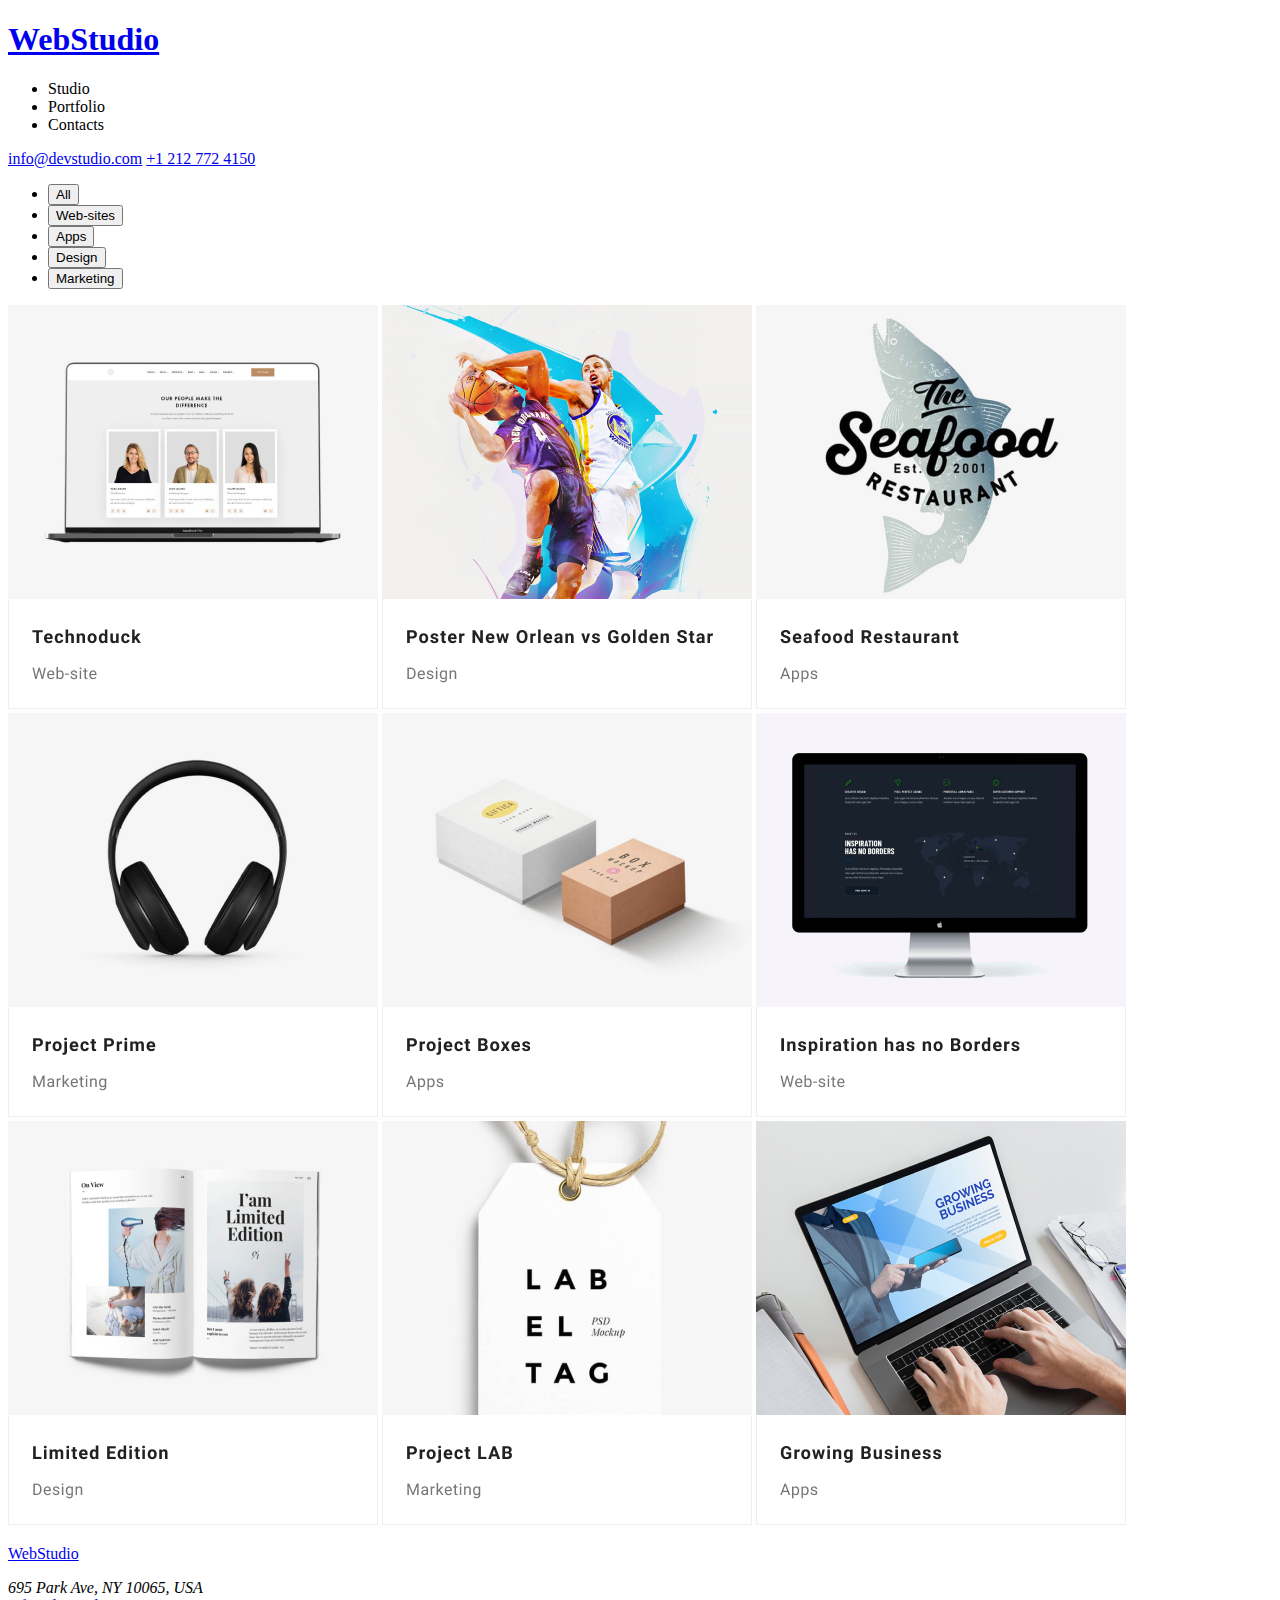
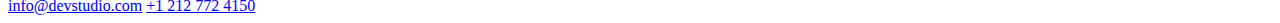
==== portofolio.html @ 5277d1cb "Homework 2" ====
<!DOCTYPE html>
<html lang="en">
  <head>
    <meta charset="UTF-8" />
    <meta name="viewport" content="width=device-width, initial-scale=1.0" />
    <title>Portfolio</title>
  </head>
  <body>
    <header>
      <h1>
        <a href="index.html">WebStudio</a>
      </h1>

      <nav>
        <ul>
          <li>Studio</li>
          <li>Portfolio</li>
          <li>Contacts</li>
        </ul>
      </nav>

      <a href="mailto:info@devstudio.com">info@devstudio.com</a>
      <a href="tel:+12127724150"> +1 212 772 4150 </a>
    </header>

    <section>
      <ul>
        <li><button>All</button></li>
        <li><button>Web-sites</button></li>
        <li><button>Apps</button></li>
        <li><button>Design</button></li>
        <li><button>Marketing</button></li>
      </ul>
    </section>

    <section>
      <img src="images/techoduckPhoto.jpg" alt="techonduck photo" />
      <img
        src="images/newOrleanVsGoldenState.jpg"
        alt="New Orlean vs Golden State photo"
      />
      <img src="images/seaFoodRestaurant.jpg" alt="sea food restaurant photo" />
      <br />
      <img src="images/projectPrimePhoto.jpg" alt="project prime photo" />
      <img src="images/projectBoxPhoto.jpg" alt="project box photo" />
      <img
        src="images/inspirationHasNoBorderPhoto.jpg"
        alt="inspiration border photo"
      />
      <br />
      <img src="images/limitedEditionPhoto.jpg" alt="limited edition photo" />
      <img src="images/projectLabPhoto.jpg" alt="project lab photo" />
      <img src="images/growingBusinessPhoto.jpg" alt="growing business photo" />
    </section>

    <footer>
      <p>
        <a href="index.html">WebStudio</a>
      </p>

      <address>695 Park Ave, NY 10065, USA</address>

      <a href="mailto:info@devstudio.com">info@devstudio.com</a>
      <a href="tel:+12127724150"> +1 212 772 4150 </a>
    </footer>
  </body>
</html>
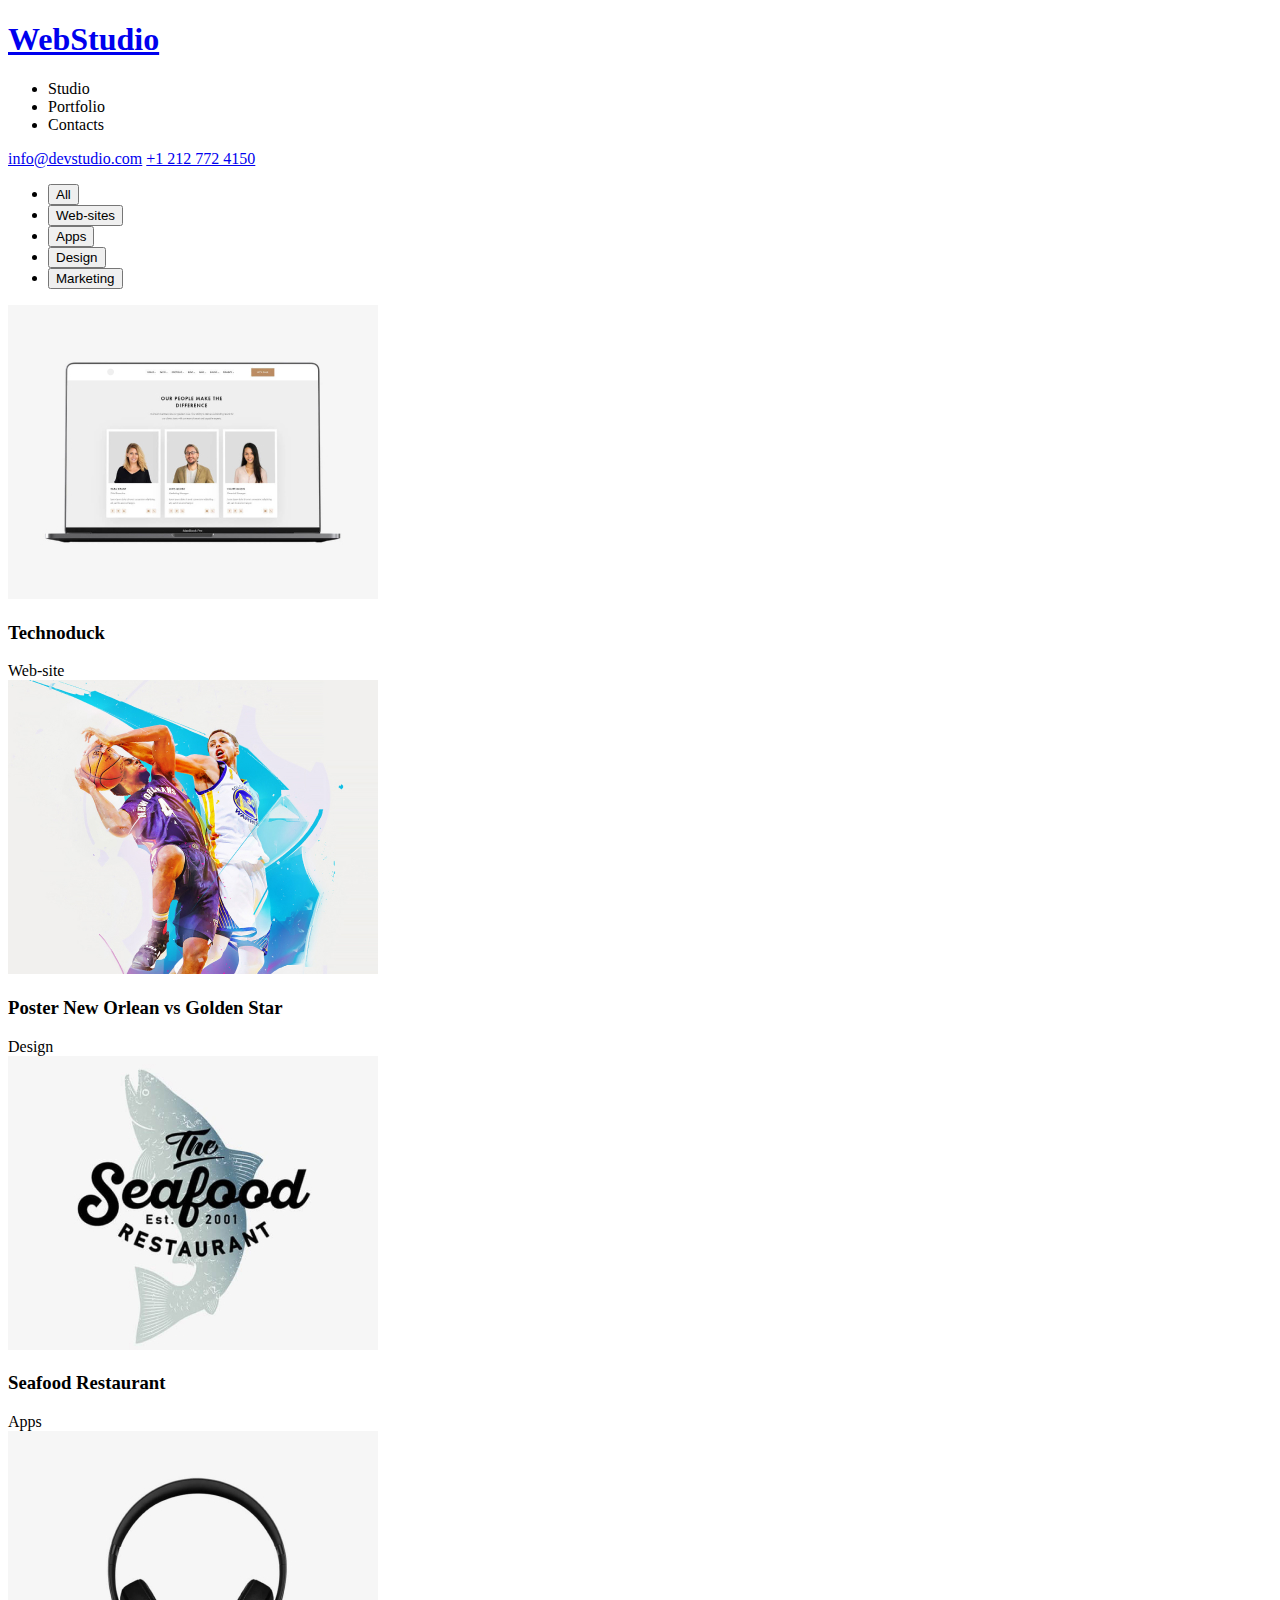
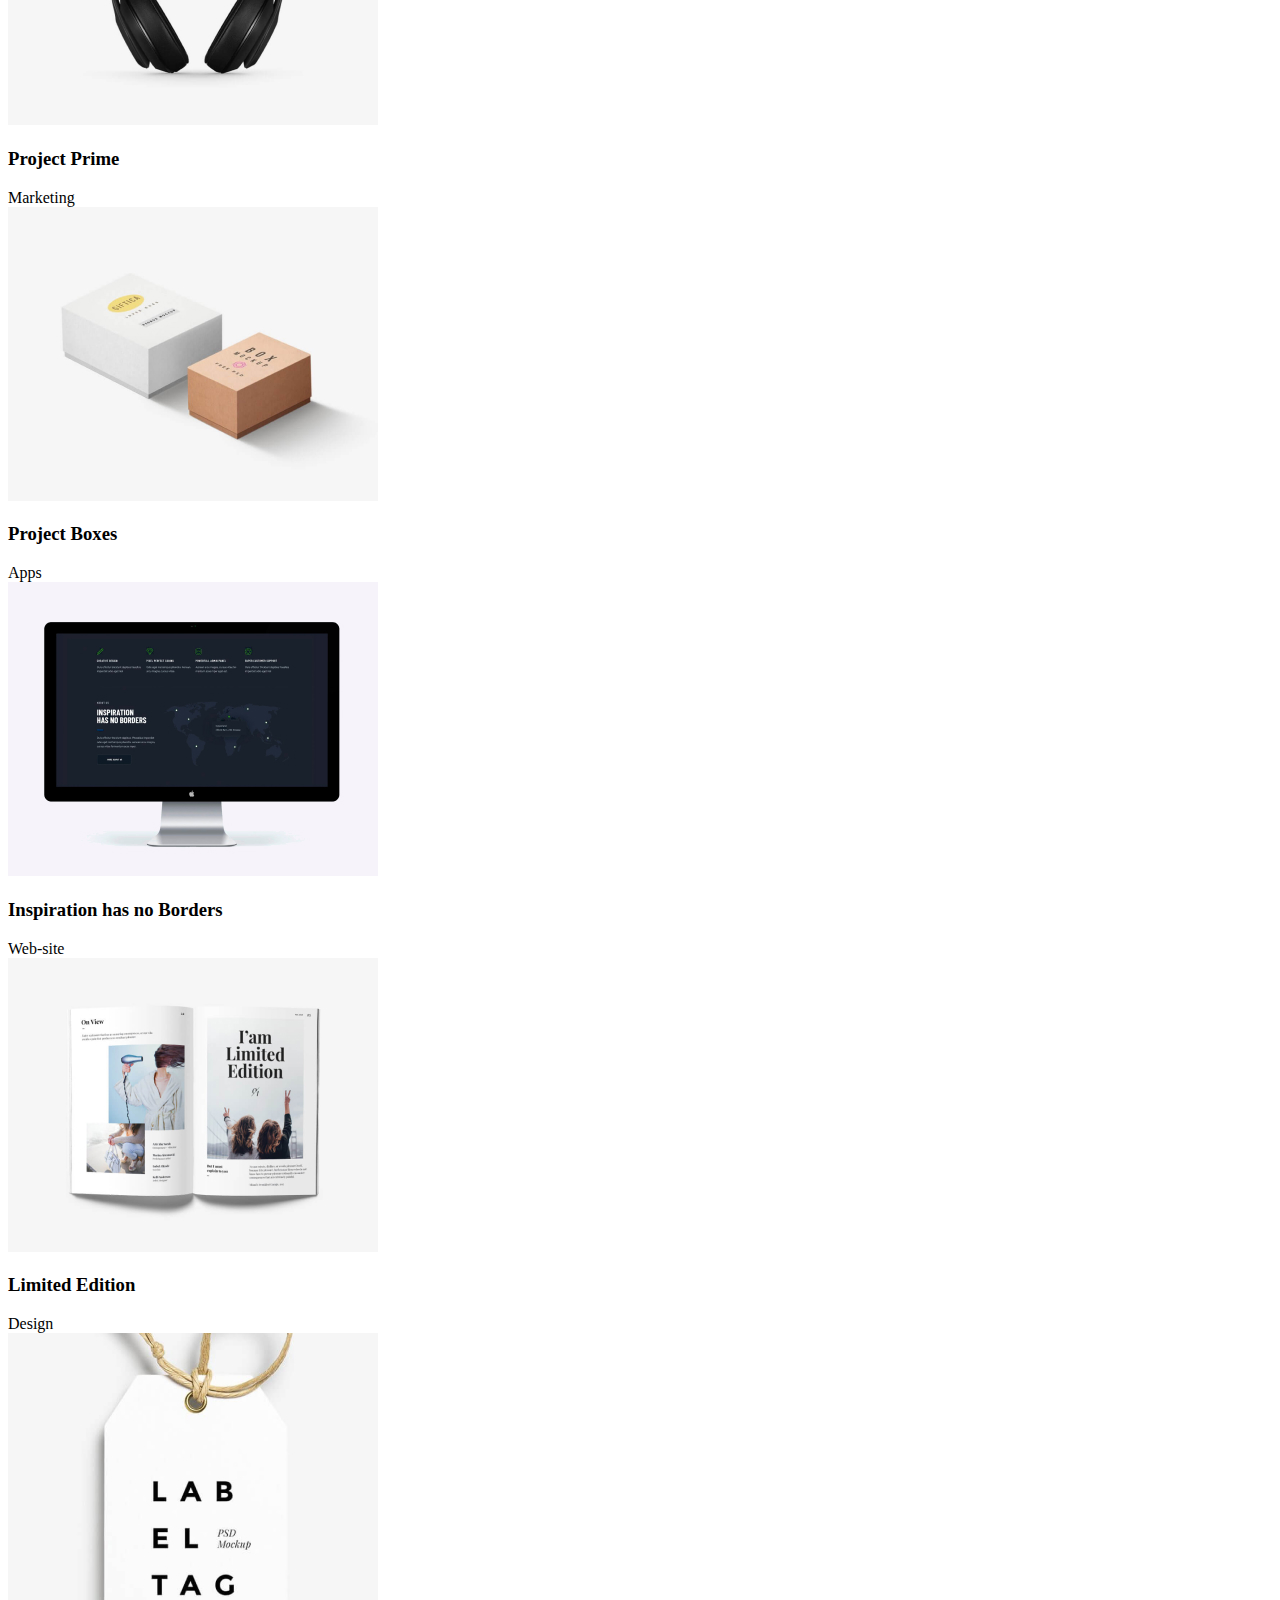
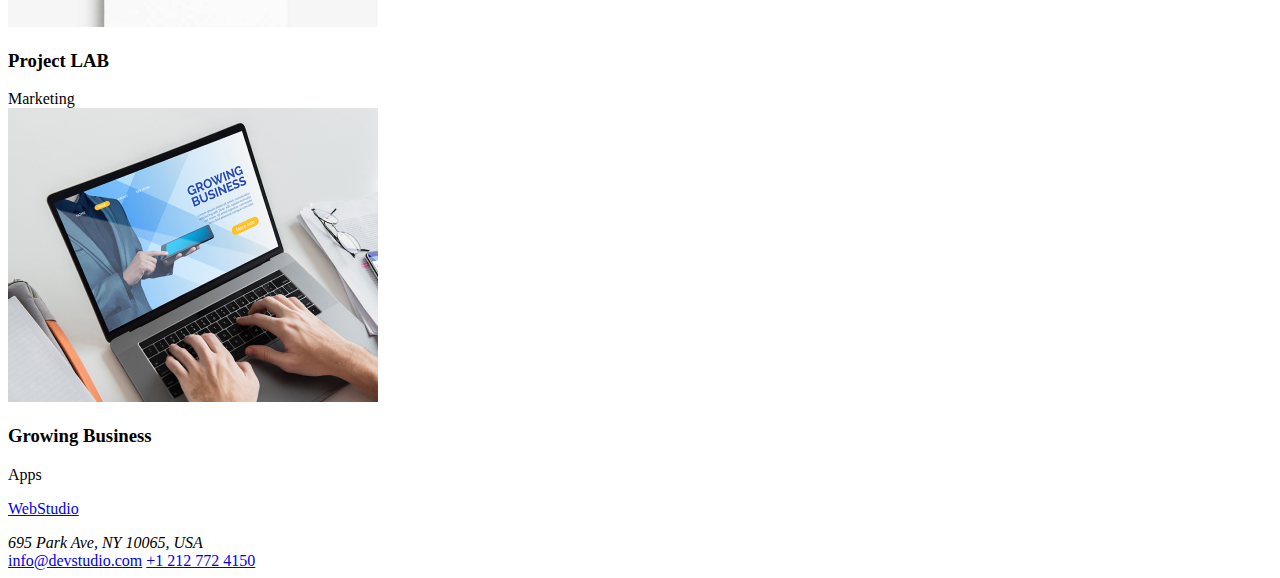
==== commit 17d1f5a9: "Update portofolio.html" ====
--- a/portofolio.html
+++ b/portofolio.html
@@ -35,22 +35,54 @@
 
     <section>
       <img src="images/techoduckPhoto.jpg" alt="techonduck photo" />
+      <h3>Technoduck</h3>
+      <span>Web-site</span>
+      <br />
+
       <img
         src="images/newOrleanVsGoldenState.jpg"
         alt="New Orlean vs Golden State photo"
       />
+      <h3>Poster New Orlean vs Golden Star</h3>
+      <span>Design</span>
+      <br />
+
       <img src="images/seaFoodRestaurant.jpg" alt="sea food restaurant photo" />
+      <h3>Seafood Restaurant</h3>
+      <span>Apps</span>
       <br />
+
       <img src="images/projectPrimePhoto.jpg" alt="project prime photo" />
+      <h3>Project Prime</h3>
+      <span>Marketing</span>
+      <br />
+
       <img src="images/projectBoxPhoto.jpg" alt="project box photo" />
+      <h3>Project Boxes</h3>
+      <span>Apps</span>
+      <br />
+
       <img
         src="images/inspirationHasNoBorderPhoto.jpg"
         alt="inspiration border photo"
       />
+      <h3>Inspiration has no Borders</h3>
+      <span>Web-site</span>
       <br />
+
       <img src="images/limitedEditionPhoto.jpg" alt="limited edition photo" />
+      <h3>Limited Edition</h3>
+      <span>Design</span>
+      <br />
+
       <img src="images/projectLabPhoto.jpg" alt="project lab photo" />
+      <h3>Project LAB</h3>
+      <span>Marketing</span>
+      <br />
+
       <img src="images/growingBusinessPhoto.jpg" alt="growing business photo" />
+      <h3>Growing Business</h3>
+      <span>Apps</span>
     </section>
 
     <footer>
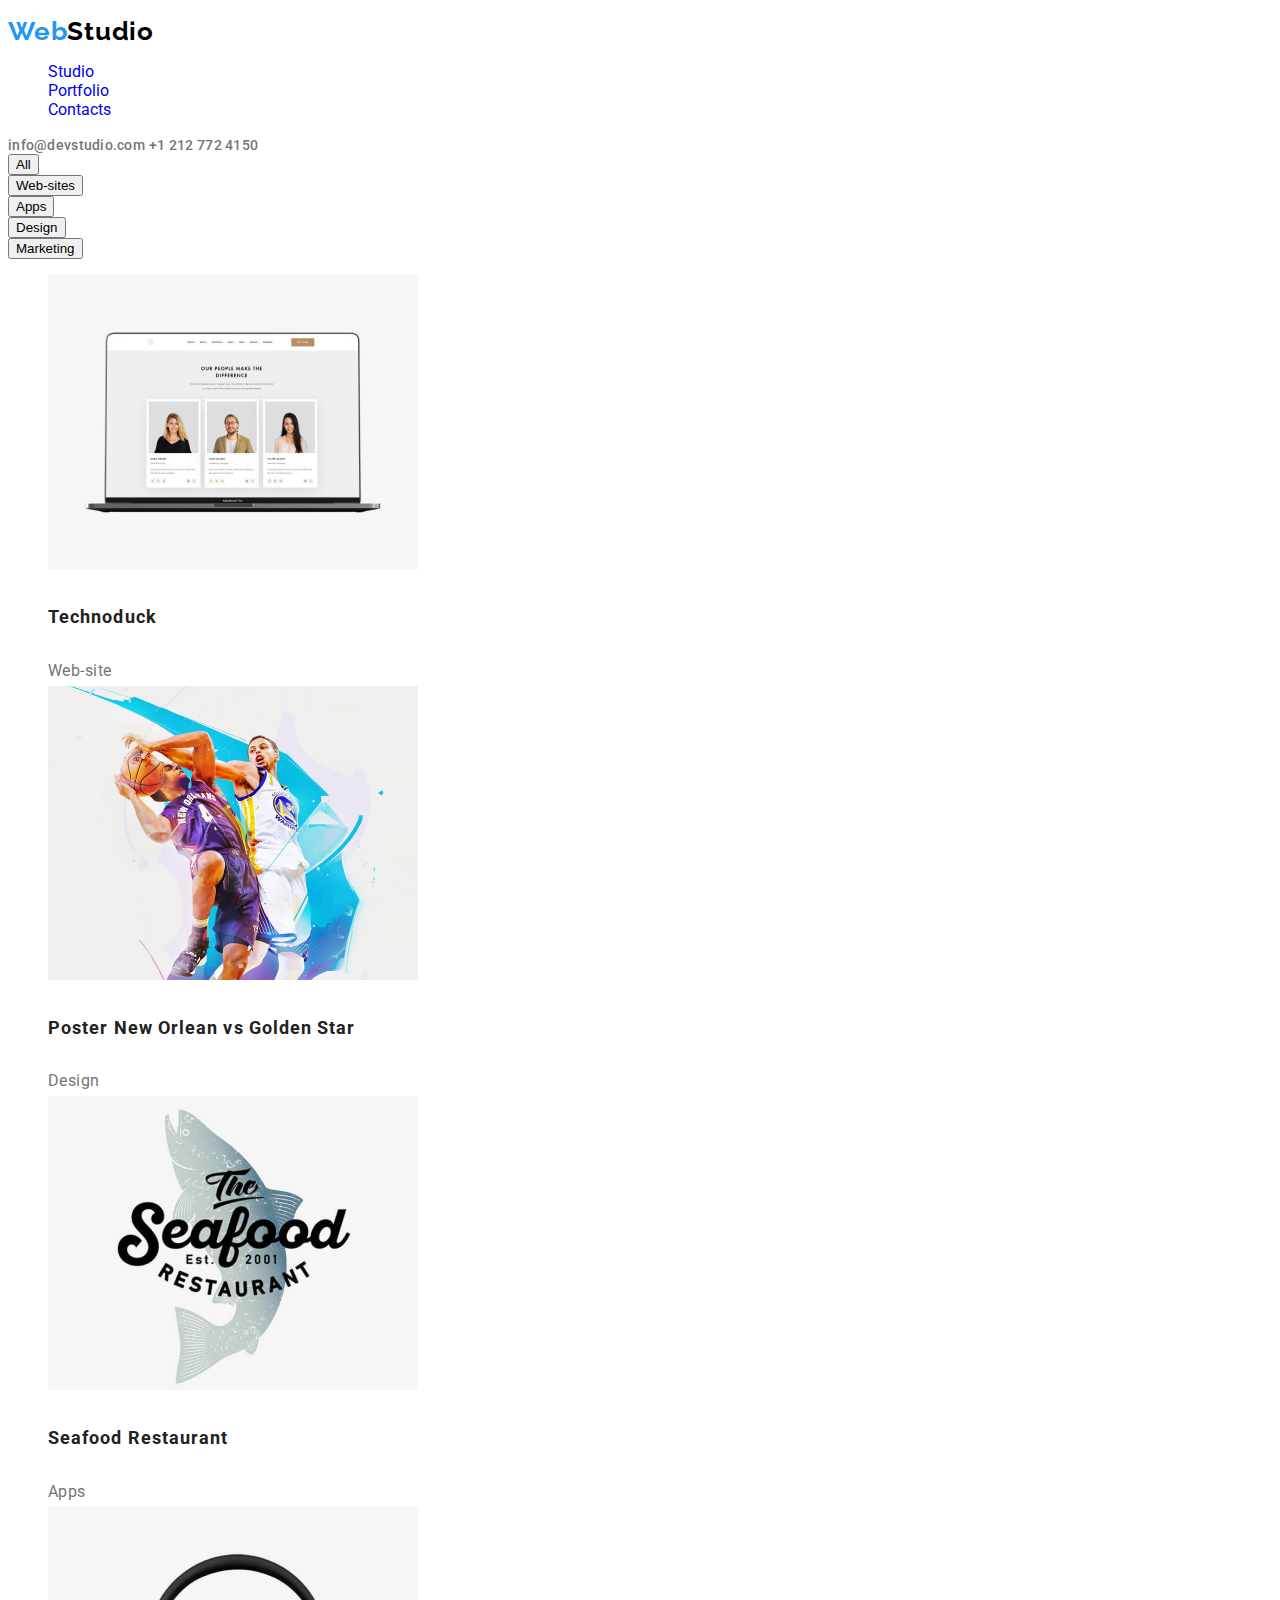
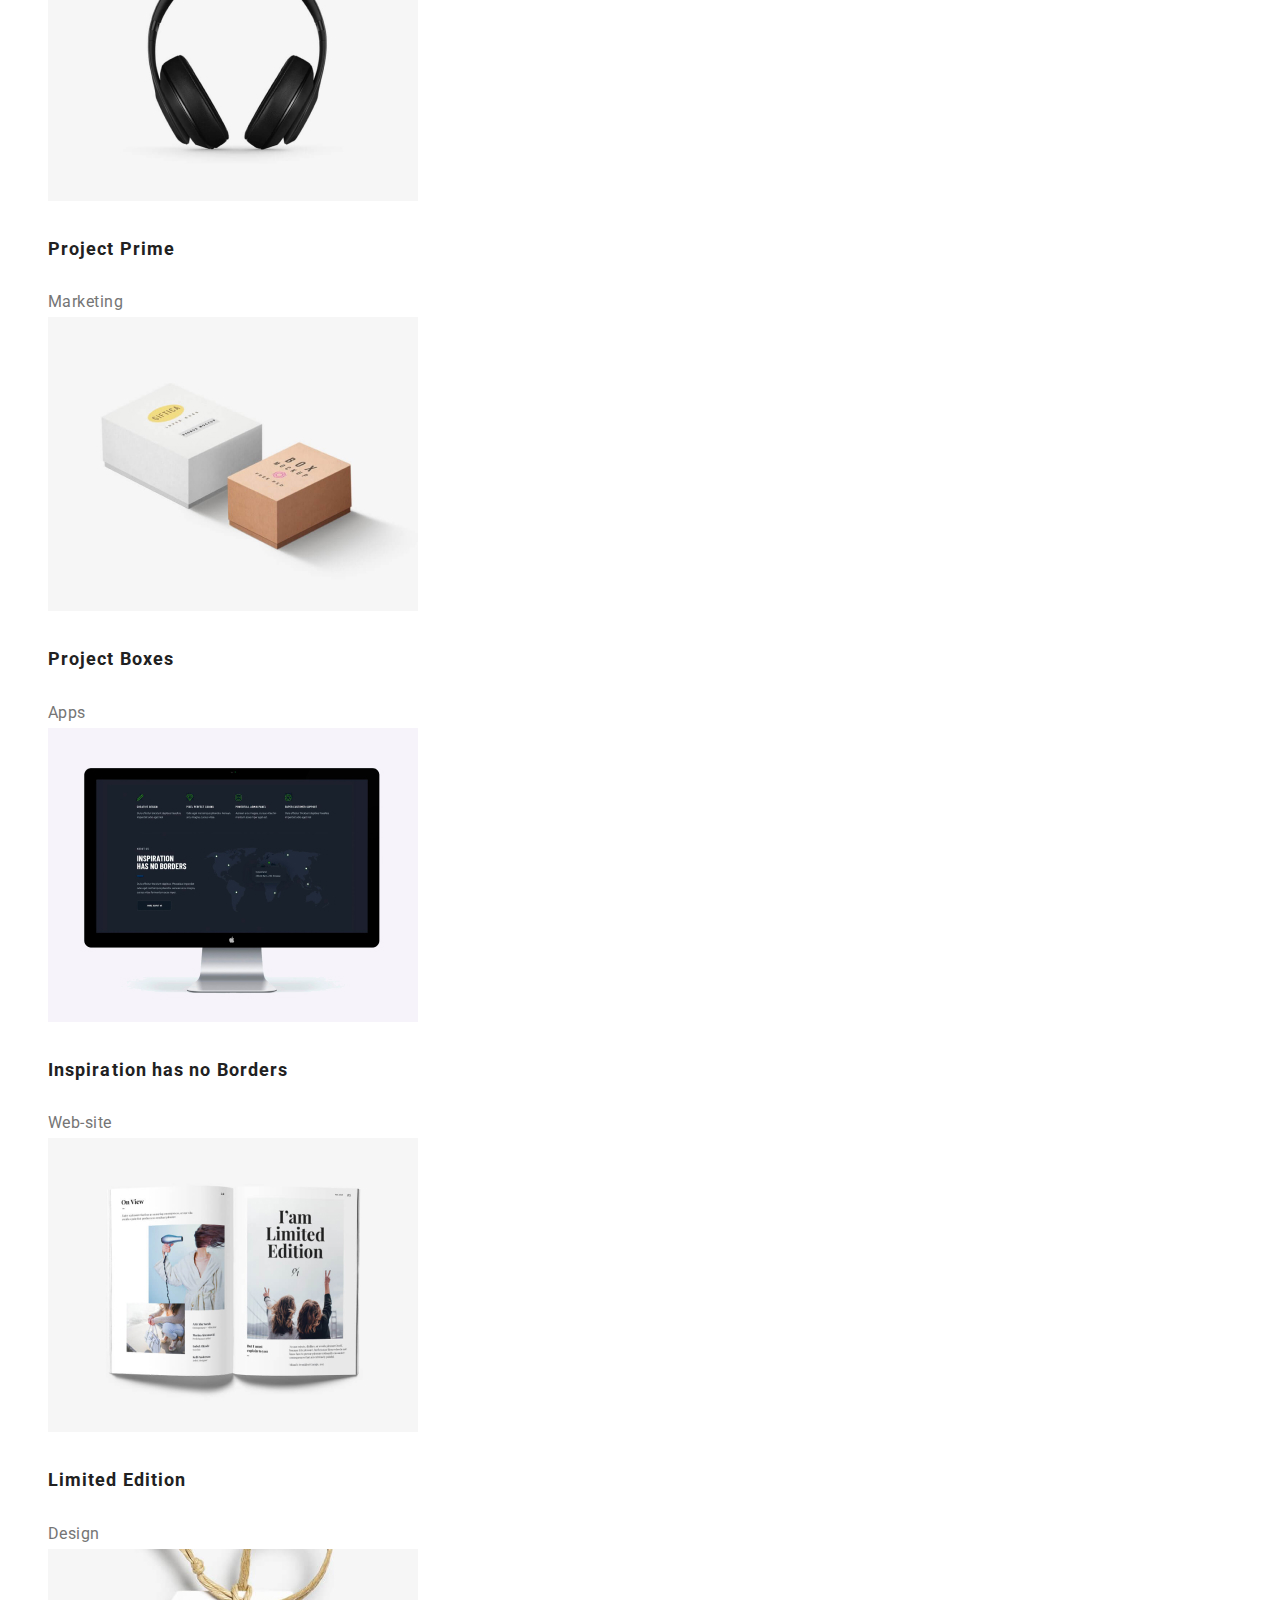
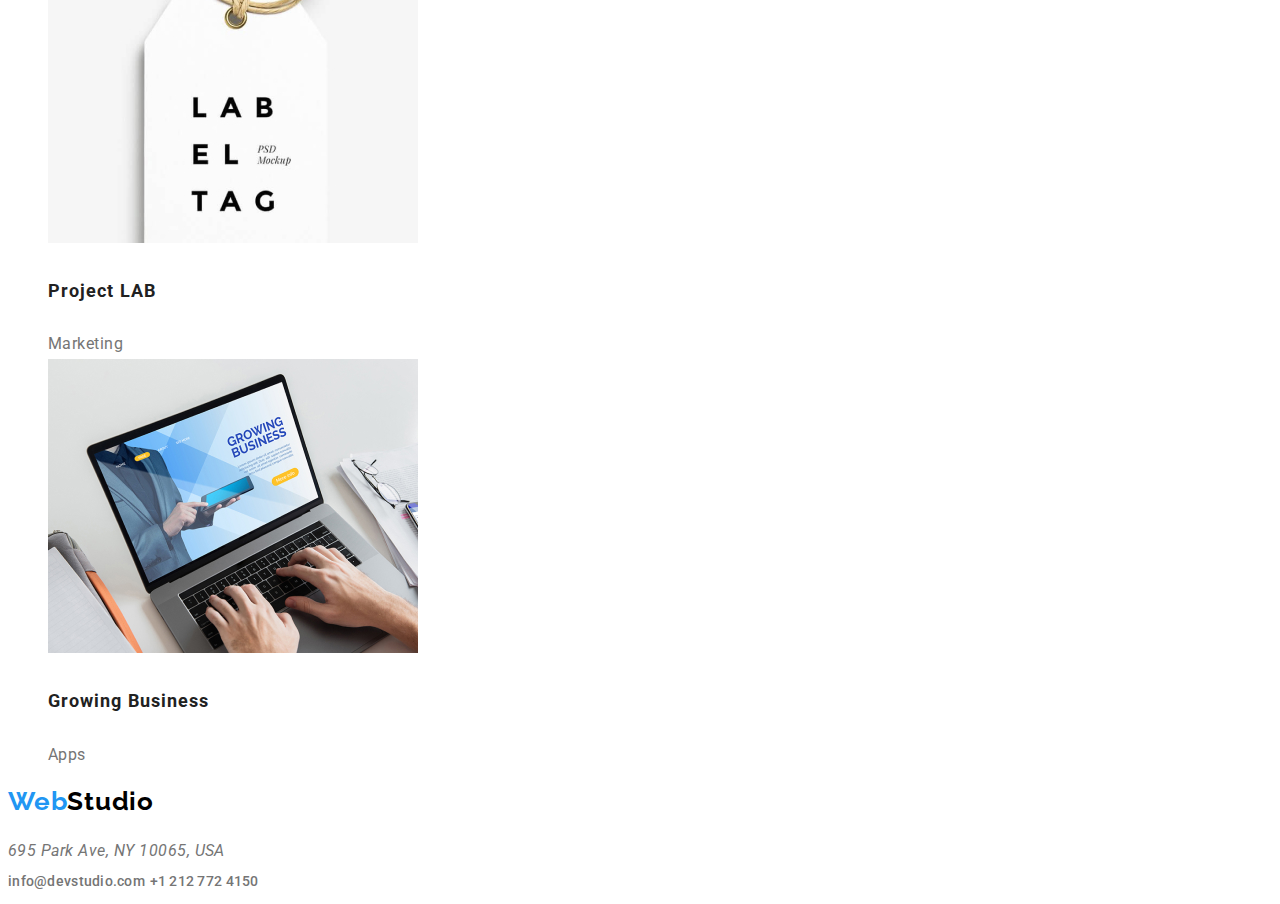
==== commit ea0cfc82: "homework 2" ====
--- a/portofolio.html
+++ b/portofolio.html
@@ -4,96 +4,173 @@
     <meta charset="UTF-8" />
     <meta name="viewport" content="width=device-width, initial-scale=1.0" />
     <title>Portfolio</title>
+    <link rel="preconnect" href="https://fonts.googleapis.com">
+<link rel="preconnect" href="https://fonts.gstatic.com" crossorigin>
+<link rel="preconnect" href="https://fonts.googleapis.com">
+<link rel="preconnect" href="https://fonts.gstatic.com" crossorigin>
+<link href="https://fonts.googleapis.com/css2?family=Raleway:wght@700&family=Roboto:wght@400;500;700;900&display=swap" rel="stylesheet">
+<link rel="stylesheet" href="css/style.css">
   </head>
   <body>
     <header>
-      <h1>
-        <a href="index.html">WebStudio</a>
-      </h1>
+      <p class="webstudio-icon">
+        <a href="index.html">Web<span class="studio-text">Studio</span></a>
+      </p>
 
       <nav>
-        <ul>
-          <li>Studio</li>
-          <li>Portfolio</li>
-          <li>Contacts</li>
+        <ul class="navigation-menu">
+          <li>
+            <a
+              href="index.html"
+              target="_blank"
+              rel="noopener noreferrer nofollow"
+              >Studio</a
+            >
+          </li>
+          <li>
+            <a
+              href="portofolio.html"
+              target="_blank"
+              rel="noopener noreferrer nofollow"
+              >Portfolio</a
+            >
+          </li>
+          <li>
+            <a
+              href="contacts.html"
+              target="_blank"
+              rel="noopener noreferrer nofollow"
+              >Contacts</a
+            >
+          </li>
         </ul>
       </nav>
-
-      <a href="mailto:info@devstudio.com">info@devstudio.com</a>
-      <a href="tel:+12127724150"> +1 212 772 4150 </a>
+      <div class="contact-details">
+        <a href="mailto:info@devstudio.com">info@devstudio.com</a>
+        <a href="tel:+12127724150"> +1 212 772 4150 </a>
+      </div>
     </header>
 
-    <section>
+      <div class="button"><button>All</button></div>
+      <div class="button"> <button>Web-sites</button></div>
+      <div class="button"> <button>Apps</button></div>
+      <div class="button"><button>Design</button></div>
+      <div class="button"><button>Marketing</button></div>
+        
+       
+      
+       
+       
+    
+
+    <section class="photo-section-board">
       <ul>
-        <li><button>All</button></li>
-        <li><button>Web-sites</button></li>
-        <li><button>Apps</button></li>
-        <li><button>Design</button></li>
-        <li><button>Marketing</button></li>
-      </ul>
-    </section>
-
-    <section>
-      <img src="images/techoduckPhoto.jpg" alt="techonduck photo" />
+        <li>
+           <img 
+           src="images/techoduckPhoto.jpg" 
+           alt="techonduck photo" 
+           width="370" 
+           height="294px"/>
       <h3>Technoduck</h3>
       <span>Web-site</span>
-      <br />
-
-      <img
+        </li>
+     
+      <li>
+        <img
         src="images/newOrleanVsGoldenState.jpg"
         alt="New Orlean vs Golden State photo"
+        width="370"
+        height="294px"
       />
       <h3>Poster New Orlean vs Golden Star</h3>
       <span>Design</span>
-      <br />
-
-      <img src="images/seaFoodRestaurant.jpg" alt="sea food restaurant photo" />
+      </li>
+      
+      <li>
+         <img 
+         src="images/seaFoodRestaurant.jpg" 
+         alt="sea food restaurant photo" 
+         width="370" 
+         height="294px"/>
       <h3>Seafood Restaurant</h3>
       <span>Apps</span>
-      <br />
-
-      <img src="images/projectPrimePhoto.jpg" alt="project prime photo" />
+      </li>
+     
+      <li>
+        <img 
+        src="images/projectPrimePhoto.jpg" 
+        alt="project prime photo" 
+        width="370" 
+        height="294px"/>
       <h3>Project Prime</h3>
       <span>Marketing</span>
-      <br />
-
-      <img src="images/projectBoxPhoto.jpg" alt="project box photo" />
+      </li>
+      
+      <li>
+        <img 
+        src="images/projectBoxPhoto.jpg" 
+        alt="project box photo" 
+        width="370" 
+        height="294px"/>
       <h3>Project Boxes</h3>
       <span>Apps</span>
-      <br />
+      </li>
 
-      <img
+      <li>
+        <img
         src="images/inspirationHasNoBorderPhoto.jpg"
         alt="inspiration border photo"
+        width="370"
+        height="294px"
       />
       <h3>Inspiration has no Borders</h3>
       <span>Web-site</span>
-      <br />
-
-      <img src="images/limitedEditionPhoto.jpg" alt="limited edition photo" />
+      </li>
+      
+     
+      <li>
+        <img 
+        src="images/limitedEditionPhoto.jpg" 
+        alt="limited edition photo" 
+        width="370" 
+        height="294px"/>
       <h3>Limited Edition</h3>
       <span>Design</span>
-      <br />
-
-      <img src="images/projectLabPhoto.jpg" alt="project lab photo" />
+      </li>
+      
+      
+      <li>
+        <img 
+        src="images/projectLabPhoto.jpg" 
+        alt="project lab photo" 
+        width="370" 
+        height="294px"/>
       <h3>Project LAB</h3>
       <span>Marketing</span>
-      <br />
-
-      <img src="images/growingBusinessPhoto.jpg" alt="growing business photo" />
+      </li>
+      
+      
+      <li>  
+        <img 
+        src="images/growingBusinessPhoto.jpg" 
+        alt="growing business photo" 
+        width="370" 
+        height="294px"/>
       <h3>Growing Business</h3>
       <span>Apps</span>
-    </section>
+      </li>
+      </ul>
 
     <footer>
-      <p>
-        <a href="index.html">WebStudio</a>
+      <p class="webstudio-icon">
+        <a href="index.html">Web<span class="studio-text">Studio</span></a>
       </p>
 
       <address>695 Park Ave, NY 10065, USA</address>
-
-      <a href="mailto:info@devstudio.com">info@devstudio.com</a>
-      <a href="tel:+12127724150"> +1 212 772 4150 </a>
+      <div class="contact-details">
+        <a href="mailto:info@devstudio.com">info@devstudio.com</a>
+        <a href="tel:+12127724150"> +1 212 772 4150 </a>
+      </div>
     </footer>
   </body>
 </html>
--- a/css/style.css
+++ b/css/style.css
@@ -0,0 +1,156 @@
+:root {
+  --webstudio-font-family: "Raleway", sans-serif;
+  --text-font-family: "Roboto", sans-serif;
+  --button-links-color: #2196f3;
+}
+
+body {
+  font-family: "Roboto", sans-serif;
+  color: #212121;
+}
+
+ul {
+  list-style-type: none;
+}
+
+ul a:link,
+ul a:visited,
+ul a:hover,
+ul a:active {
+  text-decoration: none;
+}
+
+.webstudio-icon a:link,
+.webstudio-icon a:visited,
+.webstudio-icon a:hover,
+.webstudio-icon a:active {
+  font-family: var(--webstudio-font-family);
+  color: #2196f3;
+  font-size: 26px;
+  font-weight: 700;
+  letter-spacing: 0.78px;
+  text-decoration: none;
+}
+
+.studio-text {
+  color: black;
+  font-size: 26px;
+  font-family: "Raleway", sans-serif;
+
+  font-weight: 700;
+  letter-spacing: 0.78px;
+  line-break: normal;
+}
+
+.navigation-menu :active,
+.navigation-menu :focus {
+  color: var(--button-links-color);
+}
+
+.button :hover,
+.button :active,
+.button :focus {
+  background-color: var(--button-links-color);
+  color: #fff;
+  font-weight: 500;
+  line-height: 1.625em;
+  letter-spacing: 0.48px;
+  cursor: pointer;
+}
+
+.button {
+  color: #757575;
+  font-size: 16px;
+  font-weight: 400;
+}
+
+.contact-details :hover,
+.contact-details :focus {
+  color: var(--button-links-color);
+  text-decoration: none;
+}
+
+.contact-details a {
+  color: #757575;
+  font-size: 14px;
+  font-weight: 500;
+  letter-spacing: 0.28px;
+  text-decoration: none;
+}
+
+h1 {
+  color: #fff;
+  font-size: 44px;
+  font-weight: 900;
+  line-height: 3.75em;
+  letter-spacing: 2.64px;
+  text-transform: uppercase;
+}
+
+.hero-section {
+  background-color: #2f303a;
+}
+
+.request-button {
+  background-color: var(--button-links-color);
+  color: #fff;
+  text-align: center;
+  font-size: 16px;
+  font-weight: 700;
+  line-height: 1.875em;
+  letter-spacing: 0.96px;
+}
+
+.text-board-section h3 {
+  color: #212121;
+  font-size: 14px;
+  font-weight: 700;
+  letter-spacing: 0.42px;
+  text-transform: uppercase;
+}
+
+.text-board-section {
+  color: #757575;
+  font-size: 14px;
+  font-weight: 400;
+  line-height: 1.5em;
+  letter-spacing: 0.42px;
+}
+
+h2 {
+  color: #212121;
+  text-align: center;
+  font-size: 36px;
+  font-weight: 700;
+  letter-spacing: 1.08px;
+}
+
+.team-member-list h3 {
+  color: #212121;
+  font-size: 16px;
+  font-weight: 500;
+  letter-spacing: 0.48px;
+}
+
+.team-member-list {
+  color: #757575;
+  font-size: 16px;
+  font-weight: 400;
+  letter-spacing: 0.48px;
+}
+
+.photo-section-board h3 {
+  color: #212121;
+  font-size: 18px;
+  font-weight: 700;
+  line-height: 2.25em;
+  letter-spacing: 1.08px;
+}
+
+.photo-section-board {
+  color: #757575;
+  font-size: 16px;
+  font-weight: 400;
+  line-height: 1.875em;
+  letter-spacing: 0.48px;
+}
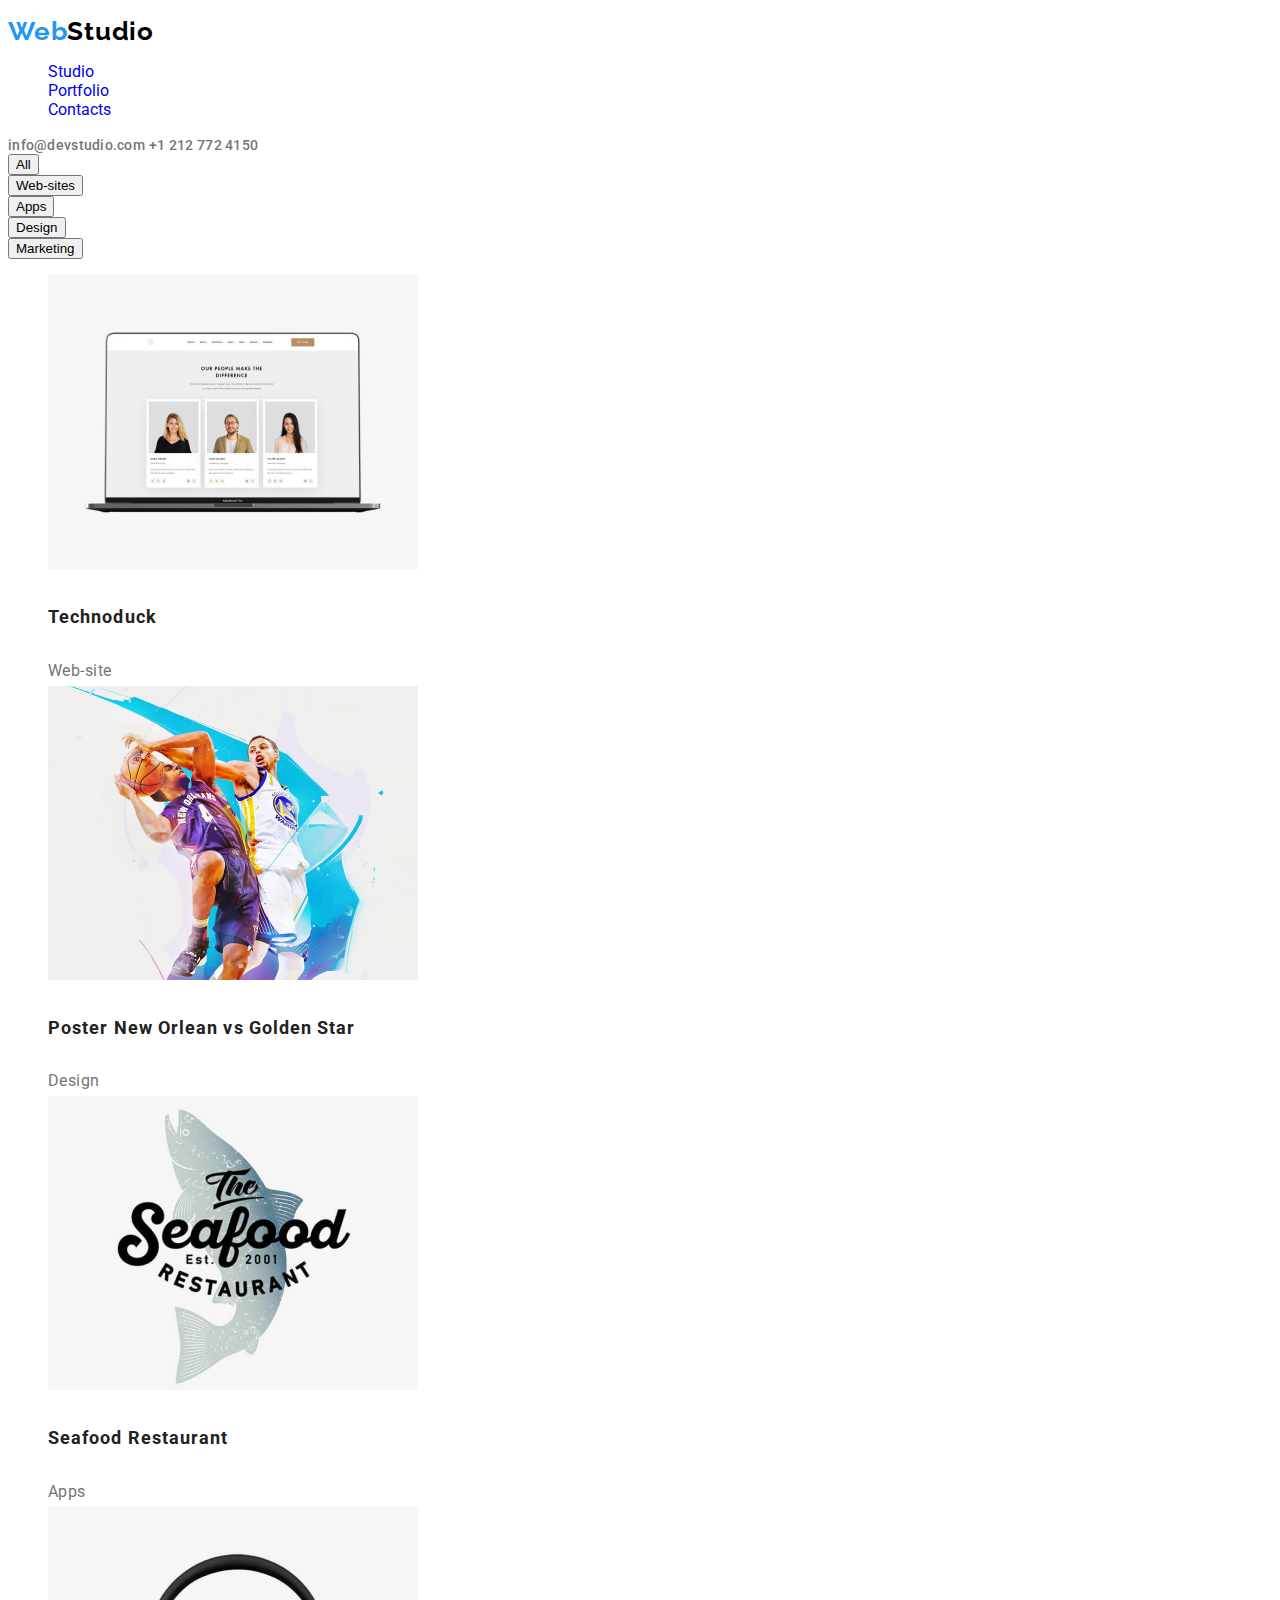
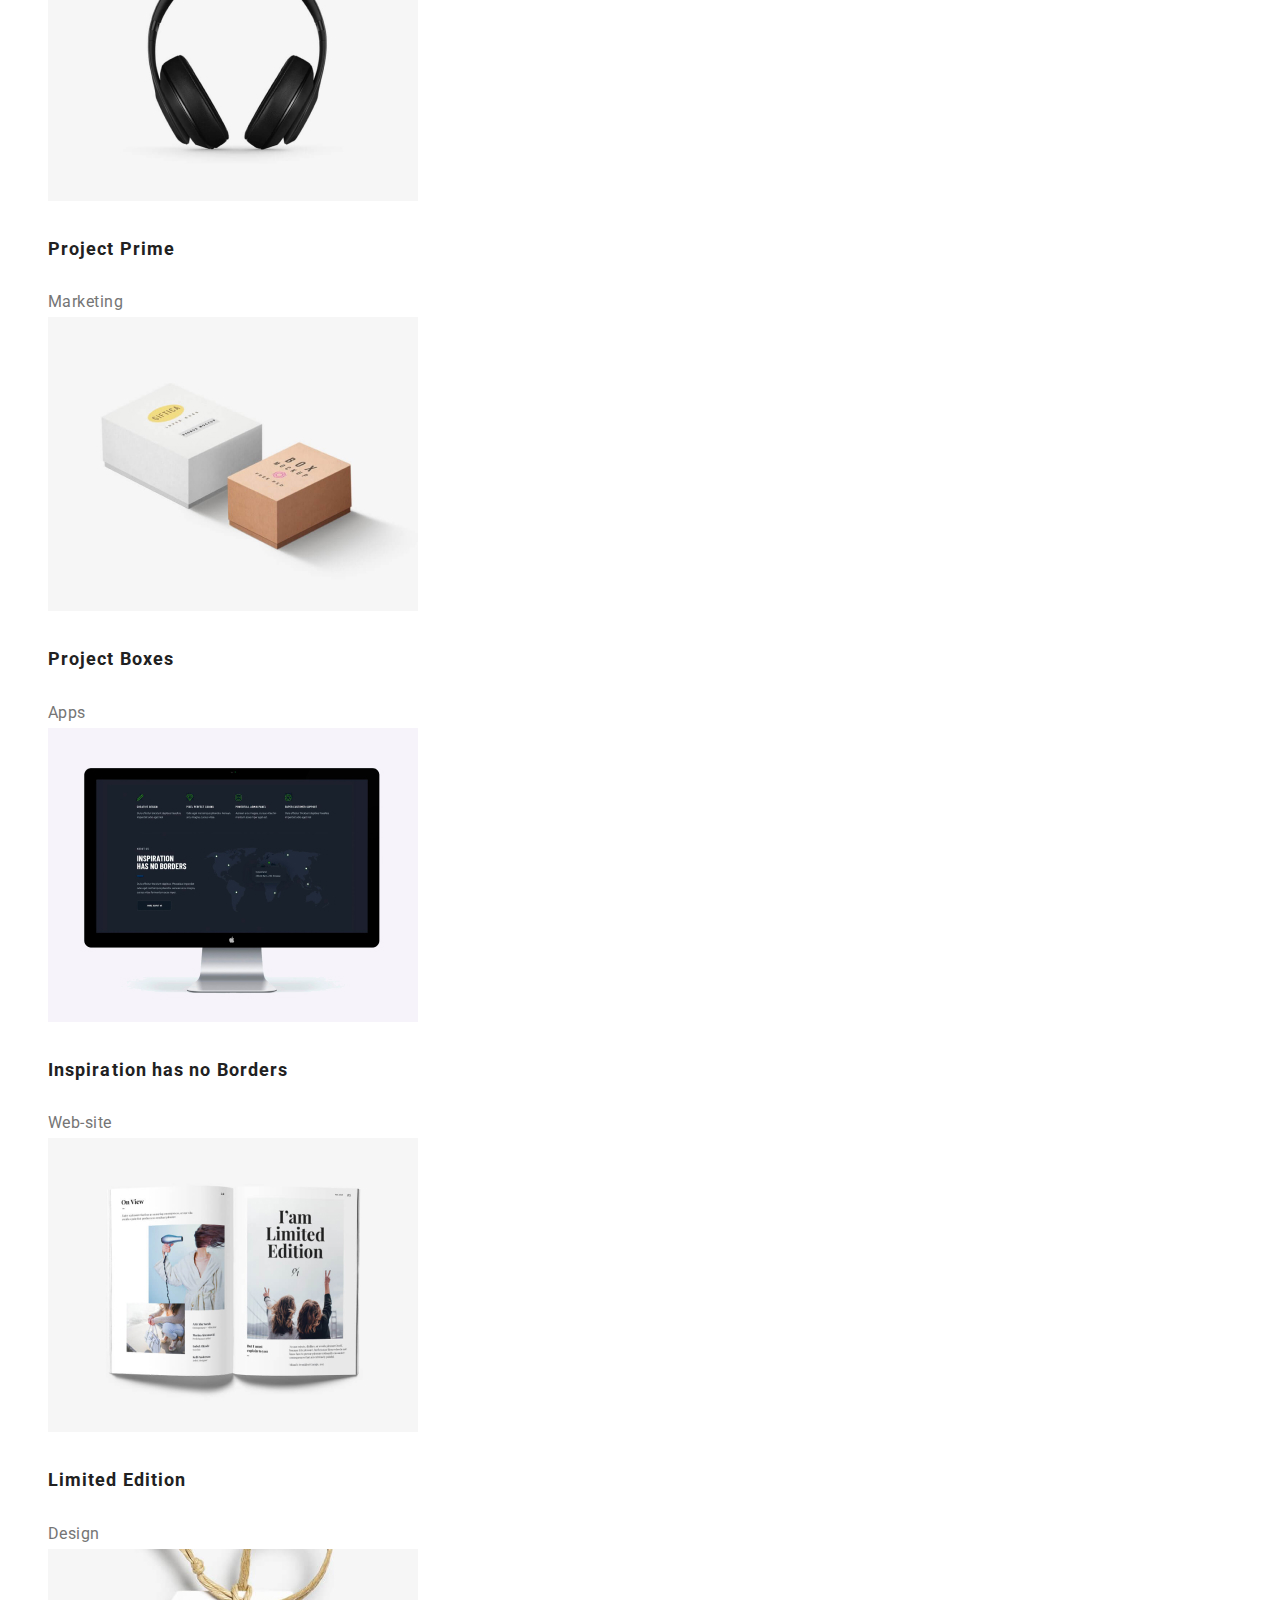
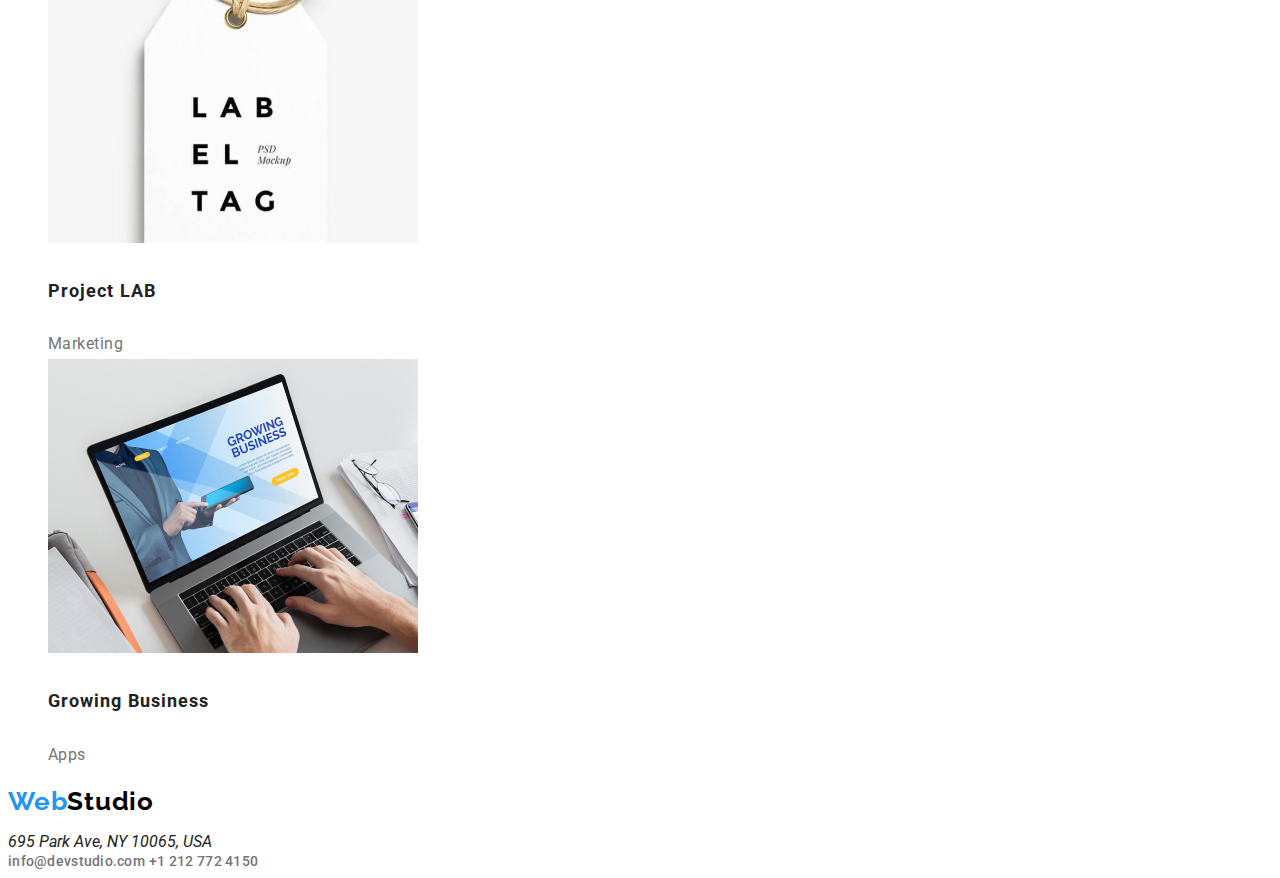
==== commit d703d379: "Update portofolio.html" ====
--- a/portofolio.html
+++ b/portofolio.html
@@ -4,12 +4,15 @@
     <meta charset="UTF-8" />
     <meta name="viewport" content="width=device-width, initial-scale=1.0" />
     <title>Portfolio</title>
-    <link rel="preconnect" href="https://fonts.googleapis.com">
-<link rel="preconnect" href="https://fonts.gstatic.com" crossorigin>
-<link rel="preconnect" href="https://fonts.googleapis.com">
-<link rel="preconnect" href="https://fonts.gstatic.com" crossorigin>
-<link href="https://fonts.googleapis.com/css2?family=Raleway:wght@700&family=Roboto:wght@400;500;700;900&display=swap" rel="stylesheet">
-<link rel="stylesheet" href="css/style.css">
+    <link rel="preconnect" href="https://fonts.googleapis.com" />
+    <link rel="preconnect" href="https://fonts.gstatic.com" crossorigin />
+    <link rel="preconnect" href="https://fonts.googleapis.com" />
+    <link rel="preconnect" href="https://fonts.gstatic.com" crossorigin />
+    <link
+      href="https://fonts.googleapis.com/css2?family=Raleway:wght@700&family=Roboto:wght@400;500;700;900&display=swap"
+      rel="stylesheet"
+    />
+    <link rel="stylesheet" href="css/style.css" />
   </head>
   <body>
     <header>
@@ -51,116 +54,114 @@
       </div>
     </header>
 
-      <div class="button"><button>All</button></div>
-      <div class="button"> <button>Web-sites</button></div>
-      <div class="button"> <button>Apps</button></div>
-      <div class="button"><button>Design</button></div>
-      <div class="button"><button>Marketing</button></div>
-        
-       
-      
-       
-       
-    
+    <div class="button"><button>All</button></div>
+    <div class="button"><button>Web-sites</button></div>
+    <div class="button"><button>Apps</button></div>
+    <div class="button"><button>Design</button></div>
+    <div class="button"><button>Marketing</button></div>
 
     <section class="photo-section-board">
       <ul>
         <li>
-           <img 
-           src="images/techoduckPhoto.jpg" 
-           alt="techonduck photo" 
-           width="370" 
-           height="294px"/>
-      <h3>Technoduck</h3>
-      <span>Web-site</span>
+          <img
+            src="images/techoduckPhoto.jpg"
+            alt="techonduck photo"
+            width="370"
+            height="294"
+          />
+          <h3>Technoduck</h3>
+          <span>Web-site</span>
         </li>
-     
-      <li>
-        <img
-        src="images/newOrleanVsGoldenState.jpg"
-        alt="New Orlean vs Golden State photo"
-        width="370"
-        height="294px"
-      />
-      <h3>Poster New Orlean vs Golden Star</h3>
-      <span>Design</span>
-      </li>
-      
-      <li>
-         <img 
-         src="images/seaFoodRestaurant.jpg" 
-         alt="sea food restaurant photo" 
-         width="370" 
-         height="294px"/>
-      <h3>Seafood Restaurant</h3>
-      <span>Apps</span>
-      </li>
-     
-      <li>
-        <img 
-        src="images/projectPrimePhoto.jpg" 
-        alt="project prime photo" 
-        width="370" 
-        height="294px"/>
-      <h3>Project Prime</h3>
-      <span>Marketing</span>
-      </li>
-      
-      <li>
-        <img 
-        src="images/projectBoxPhoto.jpg" 
-        alt="project box photo" 
-        width="370" 
-        height="294px"/>
-      <h3>Project Boxes</h3>
-      <span>Apps</span>
-      </li>
 
-      <li>
-        <img
-        src="images/inspirationHasNoBorderPhoto.jpg"
-        alt="inspiration border photo"
-        width="370"
-        height="294px"
-      />
-      <h3>Inspiration has no Borders</h3>
-      <span>Web-site</span>
-      </li>
-      
-     
-      <li>
-        <img 
-        src="images/limitedEditionPhoto.jpg" 
-        alt="limited edition photo" 
-        width="370" 
-        height="294px"/>
-      <h3>Limited Edition</h3>
-      <span>Design</span>
-      </li>
-      
-      
-      <li>
-        <img 
-        src="images/projectLabPhoto.jpg" 
-        alt="project lab photo" 
-        width="370" 
-        height="294px"/>
-      <h3>Project LAB</h3>
-      <span>Marketing</span>
-      </li>
-      
-      
-      <li>  
-        <img 
-        src="images/growingBusinessPhoto.jpg" 
-        alt="growing business photo" 
-        width="370" 
-        height="294px"/>
-      <h3>Growing Business</h3>
-      <span>Apps</span>
-      </li>
+        <li>
+          <img
+            src="images/newOrleanVsGoldenState.jpg"
+            alt="New Orlean vs Golden State photo"
+            width="370"
+            height="294"
+          />
+          <h3>Poster New Orlean vs Golden Star</h3>
+          <span>Design</span>
+        </li>
+
+        <li>
+          <img
+            src="images/seaFoodRestaurant.jpg"
+            alt="sea food restaurant photo"
+            width="370"
+            height="294"
+          />
+          <h3>Seafood Restaurant</h3>
+          <span>Apps</span>
+        </li>
+
+        <li>
+          <img
+            src="images/projectPrimePhoto.jpg"
+            alt="project prime photo"
+            width="370"
+            height="294"
+          />
+          <h3>Project Prime</h3>
+          <span>Marketing</span>
+        </li>
+
+        <li>
+          <img
+            src="images/projectBoxPhoto.jpg"
+            alt="project box photo"
+            width="370"
+            height="294"
+          />
+          <h3>Project Boxes</h3>
+          <span>Apps</span>
+        </li>
+
+        <li>
+          <img
+            src="images/inspirationHasNoBorderPhoto.jpg"
+            alt="inspiration border photo"
+            width="370"
+            height="294"
+          />
+          <h3>Inspiration has no Borders</h3>
+          <span>Web-site</span>
+        </li>
+
+        <li>
+          <img
+            src="images/limitedEditionPhoto.jpg"
+            alt="limited edition photo"
+            width="370"
+            height="294"
+          />
+          <h3>Limited Edition</h3>
+          <span>Design</span>
+        </li>
+
+        <li>
+          <img
+            src="images/projectLabPhoto.jpg"
+            alt="project lab photo"
+            width="370"
+            height="294"
+          />
+          <h3>Project LAB</h3>
+          <span>Marketing</span>
+        </li>
+
+        <li>
+          <img
+            src="images/growingBusinessPhoto.jpg"
+            alt="growing business photo"
+            width="370"
+            height="294"
+          />
+          <h3>Growing Business</h3>
+          <span>Apps</span>
+        </li>
       </ul>
-
+    </section>
     <footer>
       <p class="webstudio-icon">
         <a href="index.html">Web<span class="studio-text">Studio</span></a>
